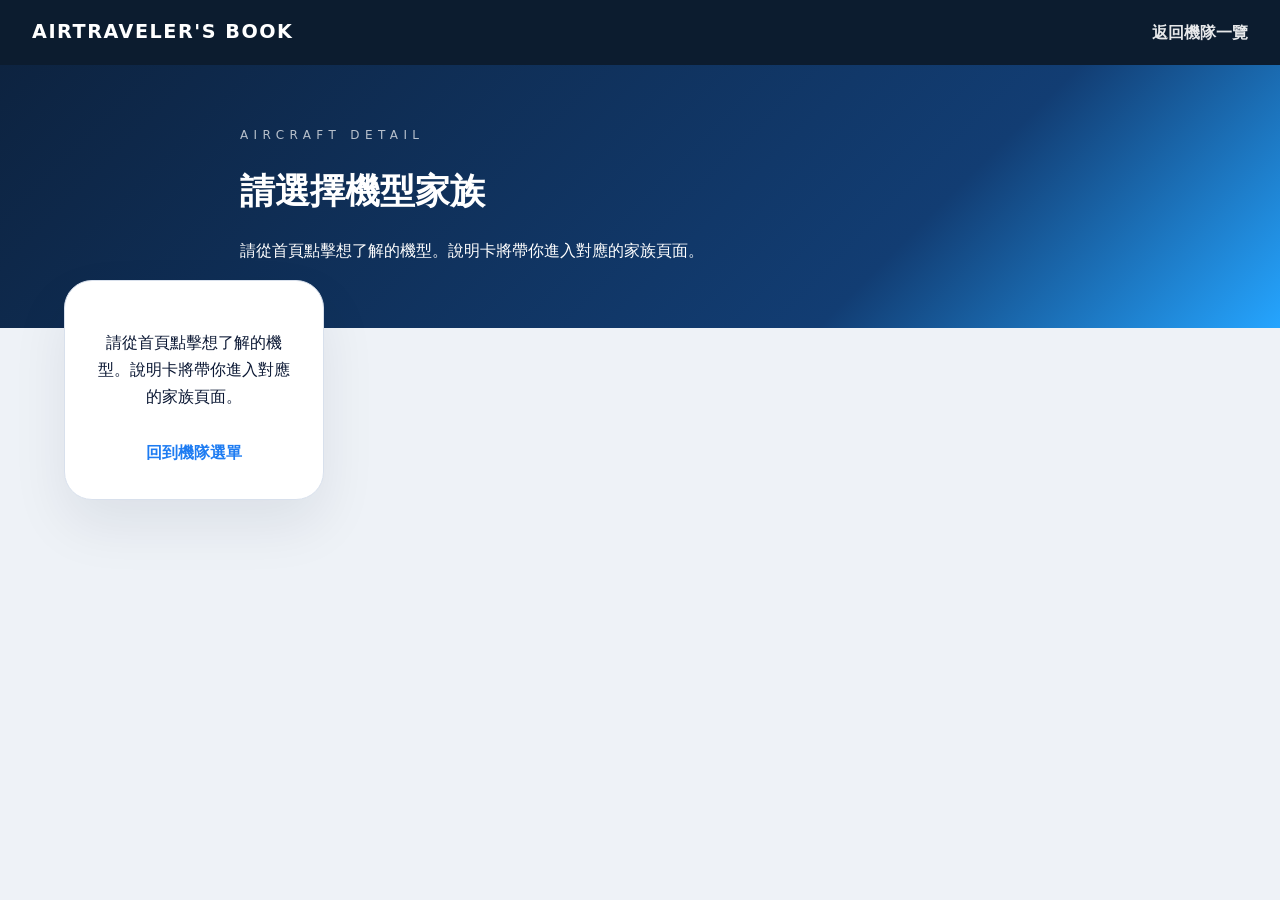
==== aircraft.html @ 7e1272ee "1212 aircraft.html add" ====
<!DOCTYPE html>
<html lang="zh-Hant">
  <head>
    <meta charset="UTF-8" />
    <meta name="viewport" content="width=device-width, initial-scale=1.0" />
    <title>機型詳細資訊 | AirTraveler's Book</title>
    <link rel="stylesheet" href="style.css" />
  </head>
  <body class="detail-page">
    <nav class="site-nav">
      <div class="brand">AirTraveler's Book</div>
      <div class="nav-links">
        <a href="index.html">返回機隊一覽</a>
      </div>
    </nav>
    <header class="hero hero-compact detail-hero">
      <div class="hero-content">
        <p class="eyebrow">Aircraft Detail</p>
        <h1 id="aircraftName">載入中...</h1>
        <p id="aircraftSubtitle">請稍候，正為你載入機型故事。</p>
      </div>
    </header>
    <main class="aircraft-detail-layout">
      <aside class="aircraft-side-panel detail-sidebar">
        <section class="sidebar-block" id="aircraftSpotlight">
          <div class="section-title">
            <p class="eyebrow eyebrow-muted">Highlights</p>
            <h2>機型亮點</h2>
          </div>
          <ul id="spotlightList" class="spotlight-list"></ul>
        </section>
        <section class="sidebar-block" id="aircraftAirlines">
          <div class="section-title">
            <p class="eyebrow eyebrow-muted">Operators</p>
            <h2>常見航空與航線</h2>
          </div>
          <p id="aircraftRoutes" class="aircraft-summary"></p>
          <ul id="airlineList" class="airline-chip-list"></ul>
        </section>
      </aside>
      <article class="aircraft-card aircraft-overview" id="aircraftOverview">
        <div class="overview-header">
          <p class="aircraft-meta" id="aircraftMeta"></p>
          <span class="badge" id="aircraftBadge">Signature Type</span>
        </div>
        <p class="aircraft-summary" id="aircraftDescription"></p>
        <div class="spec-grid" id="aircraftStats"></div>
        <div class="seat-callout" id="aircraftComfort"></div>
        <section class="variant-section">
          <div class="section-title">
            <p class="eyebrow eyebrow-muted">Variants</p>
            <h2>家族型號</h2>
          </div>
          <div id="variantGrid" class="variant-grid"></div>
        </section>
      </article>
    </main>
    <script src="aircraft.js"></script>
  </body>
</html>
---- style.css ----
:root {
  color-scheme: light;
  font-family: "Noto Sans TC", "PingFang TC", system-ui, -apple-system, BlinkMacSystemFont, "Segoe UI",
    sans-serif;
  --bg: #eef2f7;
  --nav: #0c1c2f;
  --card: #ffffff;
  --ink: #0a1733;
  --muted: #5a6b80;
  --accent: #1e7cf2;
  --accent-soft: #e6f0ff;
  --border: #d8e0ec;
}

*,
*::before,
*::after {
  box-sizing: border-box;
}

body {
  margin: 0;
  background: var(--bg);
  color: var(--ink);
  line-height: 1.7;
  font-family: "Noto Sans TC", "PingFang TC", system-ui, -apple-system, BlinkMacSystemFont, "Segoe UI",
    sans-serif;
}

.sr-only {
  position: absolute;
  width: 1px;
  height: 1px;
  padding: 0;
  margin: -1px;
  overflow: hidden;
  clip: rect(0, 0, 0, 0);
  white-space: nowrap;
  border: 0;
}

a {
  color: var(--accent);
  text-decoration: none;
}

a:hover {
  text-decoration: underline;
}

.site-nav {
  background: var(--nav);
  color: white;
  display: flex;
  justify-content: space-between;
  align-items: center;
  padding: 1rem 2rem;
}

.brand {
  font-size: 1.2rem;
  font-weight: 700;
  letter-spacing: 0.08em;
  text-transform: uppercase;
}

.nav-links {
  display: flex;
  gap: 1.5rem;
}

.nav-links a {
  color: rgba(255, 255, 255, 0.9);
  font-weight: 600;
}

.nav-links a[aria-current="page"] {
  color: white;
}

.hero {
  background: linear-gradient(135deg, #0d2340, #123d73 60%, #1e7cf2);
  color: white;
  padding: 4rem 2rem;
}

.hero-compact {
  padding: 3rem 2rem;
}

.detail-hero {
  background: linear-gradient(135deg, #0d2340, #123d73 70%, #25a5ff);
}

.hero-content {
  max-width: 800px;
  margin: 0 auto;
}

.eyebrow {
  text-transform: uppercase;
  letter-spacing: 0.45em;
  font-size: 0.75rem;
  color: rgba(255, 255, 255, 0.7);
  margin-bottom: 1rem;
}

.hero h1 {
  margin: 0 0 1rem;
  font-size: clamp(1.4rem, 3.5vw, 2.2rem);
}

.search-panel {
  margin-top: 1.5rem;
  display: flex;
  flex-direction: column;
  gap: 1rem;
  padding: 1.2rem;
  background: rgba(255, 255, 255, 0.08);
  border-radius: 24px;
  border: 1px solid rgba(255, 255, 255, 0.15);
  box-shadow: inset 0 0 0 1px rgba(255, 255, 255, 0.08);
}

.filter-row {
  display: grid;
  grid-template-columns: repeat(auto-fit, minmax(180px, 1fr));
  gap: 0.8rem;
}

.filter-row-inline {
  grid-template-columns: minmax(200px, 1.2fr) repeat(2, minmax(160px, 1fr)) auto;
  align-items: end;
}

.filter-field {
  display: flex;
  flex-direction: column;
  gap: 0.3rem;
}

.filter-field label {
  font-size: 0.85rem;
  letter-spacing: 0.08em;
  text-transform: uppercase;
  color: rgba(255, 255, 255, 0.75);
}

.search-panel input,
.search-panel select {
  width: 100%;
  border-radius: 16px;
  border: none;
  padding: 0.85rem 1rem;
  font-size: 1rem;
}

.search-panel input {
  background: rgba(255, 255, 255, 0.95);
}

.search-panel select {
  background: rgba(255, 255, 255, 0.95);
}

.search-panel select:disabled {
  opacity: 0.6;
  cursor: not-allowed;
}

.filter-actions {
  display: flex;
  align-items: flex-end;
}

.search-panel button {
  width: 100%;
  border: none;
  background: var(--accent);
  color: white;
  border-radius: 16px;
  padding: 0.9rem 1.6rem;
  font-weight: 600;
  cursor: pointer;
  box-shadow: 0 10px 20px rgba(6, 32, 81, 0.25);
}

main {
  max-width: 1200px;
  margin: -3rem auto 4rem;
  padding: 0 1.5rem;
}

.detail-page main {
  max-width: 1200px;
  margin-top: -3rem;
}

.airline-grid {
  display: grid;
  grid-template-columns: repeat(auto-fit, minmax(260px, 1fr));
  gap: 1.2rem;
}

.airline-card {
  background: var(--card);
  border-radius: 24px;
  border: 1px solid var(--border);
  padding: 1.8rem;
  box-shadow: 0 25px 40px rgba(10, 23, 51, 0.08);
  display: flex;
  flex-direction: column;
  gap: 1rem;
}

.airline-card header {
  display: flex;
  justify-content: space-between;
  align-items: flex-start;
  gap: 0.8rem;
}

.airline-code {
  font-size: 0.85rem;
  letter-spacing: 0.3em;
  color: var(--muted);
  margin: 0 0 0.2rem;
}

.airline-card h2 {
  margin: 0;
  font-size: 1.4rem;
}

.tag {
  display: inline-flex;
  align-items: center;
  padding: 0.2rem 0.9rem;
  border-radius: 999px;
  background: var(--accent-soft);
  color: var(--accent);
  font-size: 0.85rem;
  font-weight: 600;
}

.airline-summary {
  margin: 0;
  color: var(--muted);
}

.airline-list {
  list-style: none;
  padding: 0;
  margin: 0;
  display: flex;
  flex-direction: column;
  gap: 0.6rem;
}

.airline-list li {
  display: flex;
  flex-direction: column;
  gap: 0.2rem;
  padding-bottom: 0.6rem;
  border-bottom: 1px dashed var(--border);
}

.airline-list li:last-child {
  border-bottom: none;
}

.airline-list strong {
  font-size: 0.95rem;
}

.airline-list span {
  color: var(--muted);
  font-size: 0.85rem;
}

.airline-link {
  margin-top: auto;
  font-weight: 600;
}

.fleet-section {
  margin-top: 3rem;
}

.fleet-header {
  text-align: center;
  margin-bottom: 2rem;
  max-width: 760px;
  margin-left: auto;
  margin-right: auto;
}

.fleet-header .eyebrow {
  color: var(--nav);
  display: inline-block;
  margin-top: 1.5rem;
}

.fleet-header h2 {
  margin-top: 0.2rem;
}

.fleet-spacer {
  height: 0.75rem;
}

.detail-layout {
  display: grid;
  grid-template-columns: minmax(240px, 260px) 1fr;
  gap: 1.5rem;
  margin-top: 2rem;
}

.detail-sidebar {
  position: sticky;
  top: 2rem;
  align-self: start;
  background: var(--card);
  border-radius: 22px;
  padding: 1.8rem;
  border: 1px solid var(--border);
  box-shadow: 0 18px 35px rgba(10, 23, 51, 0.08);
}

.detail-sidebar h2 {
  margin: 0 0 1rem;
  font-size: 1.1rem;
}

.detail-sidebar ul {
  list-style: none;
  margin: 0 0 1rem;
  padding: 0;
  display: flex;
  flex-direction: column;
  gap: 0.6rem;
}

.detail-sidebar a {
  color: var(--ink);
  font-weight: 600;
}

.detail-sidebar a:hover {
  color: var(--accent);
}

.sidebar-note {
  font-size: 0.85rem;
  color: var(--muted);
  border-top: 1px solid var(--border);
  padding-top: 0.8rem;
}

.detail-content {
  display: flex;
  flex-direction: column;
  gap: 1.5rem;
}

.aircraft-card {
  background: var(--card);
  border-radius: 28px;
  padding: 2rem;
  border: 1px solid var(--border);
  box-shadow: 0 25px 55px rgba(10, 23, 51, 0.08);
  backdrop-filter: blur(8px);
}

.aircraft-card header {
  display: flex;
  justify-content: space-between;
  gap: 1rem;
  align-items: flex-start;
  border-bottom: 1px solid var(--border);
  padding-bottom: 1rem;
  margin-bottom: 1rem;
}

.aircraft-code {
  margin: 0;
  text-transform: uppercase;
  letter-spacing: 0.4em;
  font-size: 0.8rem;
  color: var(--muted);
}

.aircraft-card h2 {
  margin: 0.2rem 0;
  font-size: 1.8rem;
}

.family {
  margin: 0;
  color: var(--muted);
}

.aircraft-summary {
  margin: 0 0 1.3rem;
  color: var(--muted);
}

.spec-grid {
  display: grid;
  grid-template-columns: repeat(auto-fit, minmax(180px, 1fr));
  gap: 1rem;
}

.spec-block {
  border-radius: 16px;
  border: 1px dashed var(--border);
  padding: 1rem;
}

.spec-block strong {
  display: block;
  font-size: 0.85rem;
  color: var(--muted);
  letter-spacing: 0.1em;
}

.spec-block span {
  font-size: 1.2rem;
}

.seat-callout {
  margin-top: 1.2rem;
  background: var(--accent-soft);
  border-radius: 12px;
  padding: 0.9rem 1rem;
  border: 1px solid var(--accent);
  color: var(--ink);
}

.airline-article .aircraft-summary {
  margin-bottom: 1.5rem;
}

.model-grid {
  display: grid;
  grid-template-columns: repeat(auto-fit, minmax(220px, 1fr));
  gap: 1rem;
}

.model-card {
  border-radius: 18px;
  border: 1px solid var(--border);
  padding: 1.2rem;
  background: #f9fbff;
  box-shadow: inset 0 0 0 1px rgba(30, 124, 242, 0.05);
}

.model-card-link {
  display: block;
  color: inherit;
  text-decoration: none;
  transition: transform 0.2s ease, box-shadow 0.2s ease;
}

.model-card-link:hover {
  transform: translateY(-2px);
  box-shadow:
    inset 0 0 0 1px rgba(30, 124, 242, 0.05),
    0 18px 30px rgba(30, 124, 242, 0.15);
}

.model-card h3 {
  margin: 0;
}

.model-role {
  margin: 0.2rem 0 0.8rem;
  color: var(--muted);
  font-size: 0.9rem;
}

.model-specs {
  list-style: none;
  padding: 0;
  margin: 0;
  display: flex;
  flex-direction: column;
  gap: 0.5rem;
  font-size: 0.9rem;
}

.model-specs strong {
  font-weight: 600;
}

@media (max-width: 900px) {
  .detail-layout {
    grid-template-columns: 1fr;
  }

  .detail-sidebar {
    position: static;
  }
}

@media (max-width: 640px) {
  .site-nav {
    flex-direction: column;
    gap: 0.8rem;
  }

  .hero {
    padding: 3rem 1.5rem;
  }

  .search-panel {
    padding: 1rem;
  }

  .filter-row {
    grid-template-columns: 1fr;
  }

  .filter-actions {
    align-items: stretch;
  }

  main {
    margin-top: -2rem;
  }

  .airline-card header,
  .aircraft-card header {
    flex-direction: column;
    align-items: flex-start;
  }
}

.aircraft-detail-layout {
  display: grid;
  grid-template-columns: minmax(240px, 260px) 1fr;
  gap: 1.2rem;
  margin: 2rem auto 4rem;
  align-items: start;
}

.aircraft-overview {
  background: radial-gradient(circle at top right, rgba(37, 165, 255, 0.25), transparent 55%), var(--card);
  border: 1px solid rgba(255, 255, 255, 0.5);
  box-shadow: 0 35px 65px rgba(10, 23, 51, 0.12);
}

.overview-header {
  display: flex;
  justify-content: space-between;
  align-items: center;
  gap: 1rem;
  margin-bottom: 1.2rem;
}

.badge {
  padding: 0.35rem 1rem;
  border-radius: 999px;
  background: linear-gradient(120deg, #25a5ff, #1e7cf2);
  color: white;
  font-size: 0.85rem;
  font-weight: 600;
  letter-spacing: 0.08em;
  text-transform: uppercase;
}

.aircraft-side-panel {
  display: flex;
  flex-direction: column;
  gap: 1.2rem;
  padding: 1.2rem 0 0;
}

.aircraft-side-panel.detail-sidebar {
  padding: 1.8rem;
  gap: 1.5rem;
}

.sidebar-block {
  padding-bottom: 1.2rem;
  border-bottom: 1px solid var(--border);
}

.sidebar-block:last-of-type {
  border-bottom: none;
  padding-bottom: 0;
}

.section-title {
  margin-bottom: 0.6rem;
}

.eyebrow-muted {
  color: var(--muted);
  letter-spacing: 0.4em;
}

.aircraft-meta {
  margin: 0;
  text-transform: uppercase;
  letter-spacing: 0.25em;
  font-size: 0.75rem;
  color: var(--muted);
}

.variant-section {
  margin-top: 2rem;
}

.variant-grid {
  display: grid;
  grid-template-columns: repeat(auto-fit, minmax(220px, 1fr));
  gap: 1rem;
}

.variant-card {
  border-radius: 20px;
  border: 1px solid var(--border);
  padding: 1.2rem 1.3rem;
  background: #f4f7ff;
  box-shadow:
    inset 0 0 0 1px rgba(30, 124, 242, 0.08),
    0 15px 30px rgba(10, 23, 51, 0.08);
}

.variant-card-header {
  display: flex;
  align-items: center;
  justify-content: space-between;
  gap: 0.8rem;
  margin-bottom: 0.6rem;
}

.variant-card-header h3 {
  margin: 0;
  font-size: 1.15rem;
}

.variant-badge {
  padding: 0.2rem 0.8rem;
  border-radius: 999px;
  background: rgba(30, 124, 242, 0.15);
  color: var(--ink);
  font-size: 0.8rem;
  font-weight: 600;
  text-transform: uppercase;
  letter-spacing: 0.1em;
}

.variant-summary {
  margin: 0 0 0.8rem;
  color: var(--muted);
  font-size: 0.95rem;
}

.variant-specs {
  list-style: none;
  margin: 0 0 0.8rem;
  padding: 0;
  display: flex;
  flex-direction: column;
  gap: 0.4rem;
}

.variant-specs strong {
  display: block;
  font-size: 0.75rem;
  color: var(--muted);
  letter-spacing: 0.1em;
  text-transform: uppercase;
}

.variant-specs span {
  font-size: 1rem;
}

.variant-comfort {
  margin: 0;
  font-size: 0.9rem;
  color: var(--ink);
  background: white;
  border-radius: 12px;
  padding: 0.7rem 0.9rem;
  border: 1px solid rgba(30, 124, 242, 0.15);
}

.spotlight-list,
.airline-chip-list {
  list-style: none;
  margin: 1rem 0 0;
  padding: 0;
}

.spotlight-list li {
  padding-left: 1rem;
  position: relative;
  margin-bottom: 0.6rem;
  color: var(--muted);
}

.spotlight-list li::before {
  content: "✦";
  position: absolute;
  left: 0;
  color: var(--accent);
  font-size: 0.75rem;
  top: 0.1rem;
}

.airline-chip-list {
  display: flex;
  flex-wrap: wrap;
  gap: 0.5rem;
}

.airline-chip {
  padding: 0.35rem 0.8rem;
  border-radius: 999px;
  background: var(--accent-soft);
  color: var(--ink);
  border: 1px solid var(--border);
  font-size: 0.9rem;
}

.empty-state {
  text-align: center;
}

.empty-state a {
  display: inline-block;
  margin-top: 0.8rem;
  font-weight: 600;
}

@media (max-width: 960px) {
  .aircraft-detail-layout {
    grid-template-columns: 1fr;
  }

  .aircraft-side-panel.detail-sidebar {
    padding: 1.5rem;
  }
}

@media (max-width: 640px) {
  .overview-header {
    flex-direction: column;
    align-items: flex-start;
  }
}
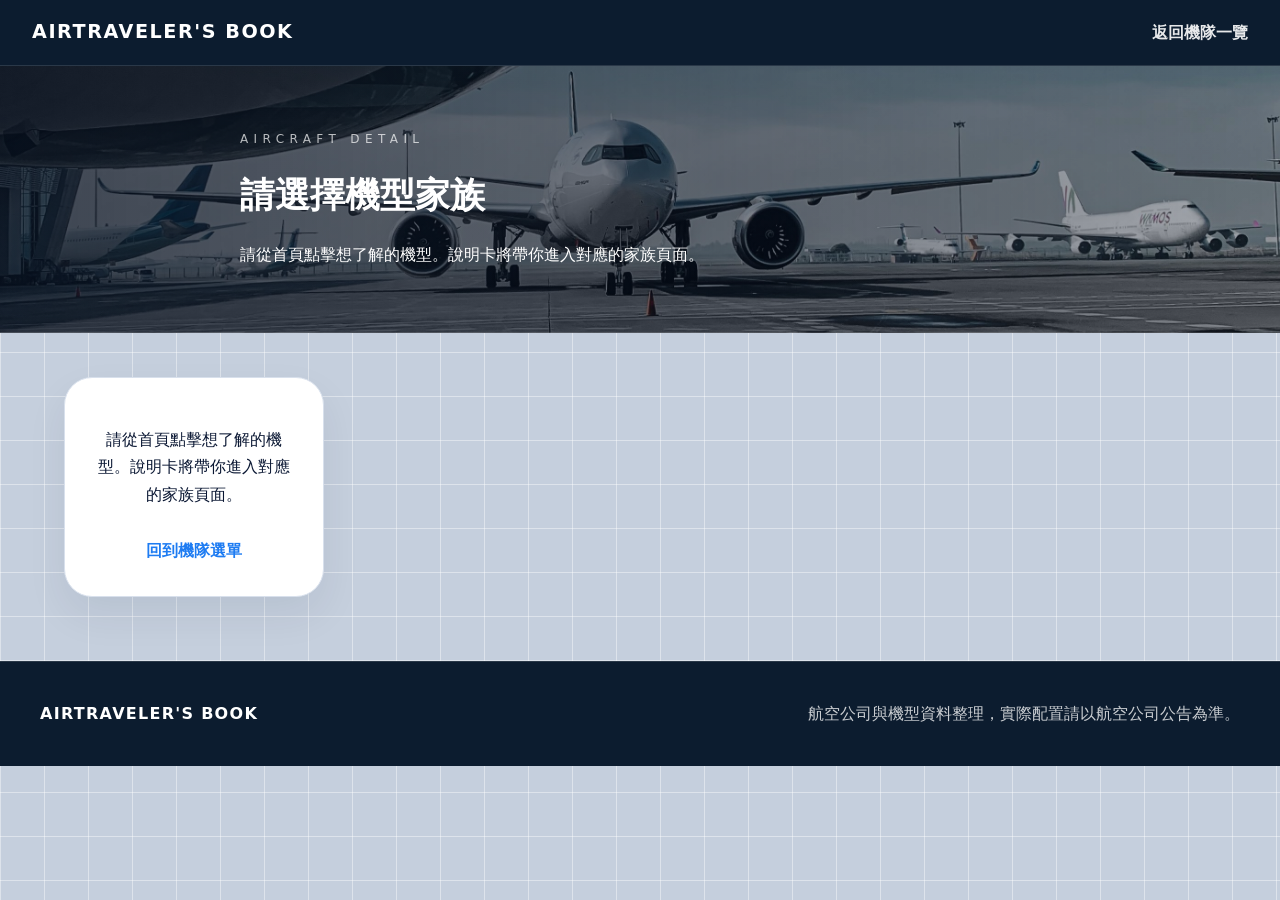
==== commit bdfcb6d8: "update backgrounf 0514" ====
--- a/aircraft.html
+++ b/aircraft.html
@@ -4,7 +4,10 @@
     <meta charset="UTF-8" />
     <meta name="viewport" content="width=device-width, initial-scale=1.0" />
     <title>機型詳細資訊 | AirTraveler's Book</title>
-    <link rel="stylesheet" href="style.css" />
+    <link rel="icon" type="image/png" sizes="512x512" href="img/airplane.png?v=2" />
+    <link rel="shortcut icon" type="image/png" href="img/airplane.png?v=2" />
+    <link rel="apple-touch-icon" href="img/airplane.png?v=2" />
+    <link rel="stylesheet" href="assets/css/style.css" />
   </head>
   <body class="detail-page">
     <nav class="site-nav">
@@ -55,6 +58,12 @@
         </section>
       </article>
     </main>
-    <script src="aircraft.js"></script>
+    <footer class="site-footer">
+      <div class="footer-inner">
+        <p class="footer-brand">AirTraveler's Book</p>
+        <p>航空公司與機型資料整理，實際配置請以航空公司公告為準。</p>
+      </div>
+    </footer>
+    <script src="assets/js/aircraft.js"></script>
   </body>
 </html>
--- a/assets/css/style.css
+++ b/assets/css/style.css
@@ -0,0 +1,802 @@
+:root {
+  color-scheme: light;
+  font-family: "Noto Sans TC", "PingFang TC", system-ui, -apple-system, BlinkMacSystemFont, "Segoe UI",
+    sans-serif;
+  --bg: #c5cfdd;
+  --nav: #0c1c2f;
+  --card: #ffffff;
+  --ink: #0a1733;
+  --muted: #5a6b80;
+  --accent: #1e7cf2;
+  --accent-soft: #e6f0ff;
+  --border: #d8e0ec;
+  --bg-line: rgba(255, 255, 255, 0.42);
+}
+
+*,
+*::before,
+*::after {
+  box-sizing: border-box;
+}
+
+body {
+  margin: 0;
+  background:
+    linear-gradient(var(--bg-line) 1px, transparent 1px),
+    linear-gradient(90deg, var(--bg-line) 1px, transparent 1px),
+    var(--bg);
+  background-size: 44px 44px, 44px 44px, auto;
+  color: var(--ink);
+  line-height: 1.7;
+  font-family: "Noto Sans TC", "PingFang TC", system-ui, -apple-system, BlinkMacSystemFont, "Segoe UI",
+    sans-serif;
+}
+
+.sr-only {
+  position: absolute;
+  width: 1px;
+  height: 1px;
+  padding: 0;
+  margin: -1px;
+  overflow: hidden;
+  clip: rect(0, 0, 0, 0);
+  white-space: nowrap;
+  border: 0;
+}
+
+a {
+  color: var(--accent);
+  text-decoration: none;
+}
+
+a:hover {
+  text-decoration: underline;
+}
+
+.site-nav {
+  background: var(--nav);
+  color: white;
+  display: flex;
+  justify-content: space-between;
+  align-items: center;
+  padding: 1rem 2rem;
+  border-bottom: 1px solid rgba(255, 255, 255, 0.12);
+}
+
+.brand {
+  font-size: 1.2rem;
+  font-weight: 700;
+  letter-spacing: 0.08em;
+  text-transform: uppercase;
+}
+
+.nav-links {
+  display: flex;
+  gap: 1.5rem;
+}
+
+.nav-links a {
+  color: rgba(255, 255, 255, 0.9);
+  font-weight: 600;
+}
+
+.nav-links a[aria-current="page"] {
+  color: white;
+}
+
+.hero {
+  background: linear-gradient(135deg, #0d2340, #123d73 60%, #1e7cf2);
+  color: white;
+  padding: 3.2rem 2rem 3rem;
+  border-bottom: 1px solid rgba(255, 255, 255, 0.14);
+}
+
+.home-page .hero {
+  background:
+    linear-gradient(90deg, rgba(7, 17, 33, 0.78), rgba(7, 17, 33, 0.36)),
+    url("../../img/pexels-ekky-wicaksono-1370255-3760564.jpg") center / cover no-repeat;
+}
+
+.hero-compact {
+  padding: 3rem 2rem;
+}
+
+.detail-hero {
+  background:
+    linear-gradient(90deg, rgba(7, 17, 33, 0.78), rgba(7, 17, 33, 0.36)),
+    url("../../img/pexels-ekky-wicaksono-1370255-3760564.jpg") center / cover no-repeat;
+  padding: 3.2rem 2rem 3rem;
+}
+
+.hero-content {
+  max-width: 800px;
+  margin: 0 auto;
+}
+
+.eyebrow {
+  text-transform: uppercase;
+  letter-spacing: 0.45em;
+  font-size: 0.75rem;
+  color: rgba(255, 255, 255, 0.7);
+  margin-bottom: 1rem;
+}
+
+.hero h1 {
+  margin: 0 0 1rem;
+  font-size: clamp(1.4rem, 3.5vw, 2.2rem);
+}
+
+.search-panel {
+  margin-top: 1.5rem;
+  display: flex;
+  flex-direction: column;
+  gap: 1rem;
+  padding: 1.2rem;
+  background: rgba(255, 255, 255, 0.08);
+  border-radius: 24px;
+  border: 1px solid rgba(255, 255, 255, 0.15);
+  box-shadow: inset 0 0 0 1px rgba(255, 255, 255, 0.08);
+}
+
+.filter-row {
+  display: grid;
+  grid-template-columns: repeat(auto-fit, minmax(180px, 1fr));
+  gap: 0.8rem;
+}
+
+.filter-field {
+  display: flex;
+  flex-direction: column;
+  gap: 0.3rem;
+}
+
+.filter-field label {
+  font-size: 0.85rem;
+  letter-spacing: 0.08em;
+  text-transform: uppercase;
+  color: rgba(255, 255, 255, 0.75);
+}
+
+.search-panel input,
+.search-panel select {
+  width: 100%;
+  border-radius: 16px;
+  border: none;
+  padding: 0.85rem 1rem;
+  font-size: 1rem;
+}
+
+.search-panel input {
+  background: rgba(255, 255, 255, 0.95);
+}
+
+.search-panel select {
+  background: rgba(255, 255, 255, 0.95);
+  appearance: none;
+  background-image: url("data:image/svg+xml,%3csvg width='14' height='8' viewBox='0 0 14 8' xmlns='http://www.w3.org/2000/svg'%3e%3cpath d='M1 1l6 5 6-5' stroke='%231e7cf2' stroke-width='1.5' fill='none' stroke-linecap='round' stroke-linejoin='round'/%3e%3c/svg%3e");
+  background-repeat: no-repeat;
+  background-position: calc(100% - 1rem) center;
+  padding-right: 2.5rem;
+}
+
+.search-panel select:disabled {
+  opacity: 0.6;
+  cursor: not-allowed;
+}
+
+main {
+  max-width: 1200px;
+  margin: -3rem auto 4rem;
+  padding: 0 1.5rem;
+}
+
+.detail-page main {
+  max-width: 1200px;
+  margin-top: -3rem;
+}
+
+.airline-grid {
+  display: grid;
+  grid-template-columns: repeat(auto-fit, minmax(260px, 1fr));
+  gap: 1.2rem;
+}
+
+.airline-card {
+  background: var(--card);
+  border-radius: 24px;
+  border: 1px solid var(--border);
+  padding: 1.8rem;
+  box-shadow: 0 18px 35px rgba(10, 23, 51, 0.06);
+  display: flex;
+  flex-direction: column;
+  gap: 1rem;
+}
+
+.airline-article {
+  scroll-margin-top: 6rem;
+}
+
+.airline-card header {
+  display: flex;
+  justify-content: space-between;
+  align-items: flex-start;
+  gap: 0.8rem;
+}
+
+.airline-code {
+  font-size: 0.85rem;
+  letter-spacing: 0.3em;
+  color: var(--muted);
+  margin: 0 0 0.2rem;
+}
+
+.airline-card h2 {
+  margin: 0;
+  font-size: 1.4rem;
+}
+
+.tag {
+  display: inline-flex;
+  align-items: center;
+  padding: 0.2rem 0.9rem;
+  border-radius: 999px;
+  background: var(--accent-soft);
+  color: var(--accent);
+  font-size: 0.85rem;
+  font-weight: 600;
+}
+
+.airline-summary {
+  margin: 0;
+  color: var(--muted);
+}
+
+.airline-list {
+  list-style: none;
+  padding: 0;
+  margin: 0;
+  display: flex;
+  flex-direction: column;
+  gap: 0.6rem;
+}
+
+.airline-list li {
+  display: flex;
+  flex-direction: column;
+  gap: 0.2rem;
+  padding-bottom: 0.6rem;
+  border-bottom: 1px dashed var(--border);
+}
+
+.airline-list li:last-child {
+  border-bottom: none;
+}
+
+.airline-list strong {
+  font-size: 0.95rem;
+}
+
+.airline-list span {
+  color: var(--muted);
+  font-size: 0.85rem;
+}
+
+.airline-link {
+  margin-top: auto;
+  font-weight: 600;
+}
+
+.fleet-section {
+  margin-top: 3rem;
+}
+
+.fleet-header {
+  text-align: center;
+  margin-bottom: 2rem;
+  max-width: 760px;
+  margin-left: auto;
+  margin-right: auto;
+}
+
+.fleet-header .eyebrow {
+  color: var(--nav);
+  display: inline-block;
+  margin-top: 1.5rem;
+}
+
+.fleet-header h2 {
+  margin-top: 0.2rem;
+}
+
+.fleet-spacer {
+  height: 0.75rem;
+}
+
+.detail-layout {
+  display: grid;
+  grid-template-columns: minmax(240px, 260px) 1fr;
+  gap: 1.5rem;
+  margin-top: 2rem;
+}
+
+.detail-sidebar {
+  position: sticky;
+  top: 2rem;
+  align-self: start;
+  background: var(--card);
+  border-radius: 22px;
+  padding: 1.8rem;
+  border: 1px solid var(--border);
+  box-shadow: 0 14px 30px rgba(10, 23, 51, 0.06);
+}
+
+.detail-sidebar h2 {
+  margin: 0 0 1rem;
+  font-size: 1.1rem;
+}
+
+.detail-sidebar ul {
+  list-style: none;
+  margin: 0 0 1rem;
+  padding: 0;
+  display: flex;
+  flex-direction: column;
+  gap: 0.6rem;
+}
+
+.detail-sidebar a {
+  color: var(--ink);
+  font-weight: 600;
+}
+
+.detail-sidebar a:hover {
+  color: var(--accent);
+}
+
+.sidebar-note {
+  font-size: 0.85rem;
+  color: var(--muted);
+  border-top: 1px solid var(--border);
+  padding-top: 0.8rem;
+}
+
+.detail-content {
+  display: flex;
+  flex-direction: column;
+  gap: 1.5rem;
+}
+
+.site-footer {
+  background: var(--nav);
+  color: rgba(255, 255, 255, 0.78);
+  padding: 2.4rem 2rem;
+  border-top: 1px solid rgba(255, 255, 255, 0.12);
+}
+
+.footer-inner {
+  max-width: 1200px;
+  margin: 0 auto;
+  display: flex;
+  justify-content: space-between;
+  align-items: center;
+  gap: 1rem;
+}
+
+.footer-inner p {
+  margin: 0;
+}
+
+.footer-brand {
+  color: white;
+  font-weight: 700;
+  letter-spacing: 0.08em;
+  text-transform: uppercase;
+}
+
+.aircraft-card {
+  background: var(--card);
+  border-radius: 28px;
+  padding: 2rem;
+  border: 1px solid var(--border);
+  box-shadow: 0 18px 40px rgba(10, 23, 51, 0.07);
+  backdrop-filter: blur(8px);
+}
+
+.aircraft-card header {
+  display: flex;
+  justify-content: space-between;
+  gap: 1rem;
+  align-items: flex-start;
+  border-bottom: 1px solid var(--border);
+  padding-bottom: 1rem;
+  margin-bottom: 1rem;
+}
+
+.aircraft-code {
+  margin: 0;
+  text-transform: uppercase;
+  letter-spacing: 0.4em;
+  font-size: 0.8rem;
+  color: var(--muted);
+}
+
+.aircraft-card h2 {
+  margin: 0.2rem 0;
+  font-size: 1.8rem;
+}
+
+.family {
+  margin: 0;
+  color: var(--muted);
+}
+
+.aircraft-summary {
+  margin: 0 0 1.3rem;
+  color: var(--muted);
+}
+
+.spec-grid {
+  display: grid;
+  grid-template-columns: repeat(auto-fit, minmax(180px, 1fr));
+  gap: 1rem;
+}
+
+.spec-block {
+  border-radius: 16px;
+  border: 1px dashed var(--border);
+  padding: 1rem;
+}
+
+.spec-block strong {
+  display: block;
+  font-size: 0.85rem;
+  color: var(--muted);
+  letter-spacing: 0.1em;
+}
+
+.spec-block span {
+  font-size: 1.2rem;
+}
+
+.seat-callout {
+  margin-top: 1.2rem;
+  background: var(--accent-soft);
+  border-radius: 12px;
+  padding: 0.9rem 1rem;
+  border: 1px solid var(--accent);
+  color: var(--ink);
+}
+
+.airline-article .aircraft-summary {
+  margin-bottom: 1.5rem;
+}
+
+.model-grid {
+  display: grid;
+  grid-template-columns: repeat(auto-fit, minmax(220px, 1fr));
+  gap: 1rem;
+}
+
+.model-card {
+  border-radius: 18px;
+  border: 1px solid var(--border);
+  padding: 1.2rem;
+  background: #f9fbff;
+  box-shadow: inset 0 0 0 1px rgba(30, 124, 242, 0.05);
+}
+
+.model-card-link {
+  display: block;
+  color: inherit;
+  text-decoration: none;
+  transition: transform 0.2s ease, box-shadow 0.2s ease;
+}
+
+.model-card-link:hover {
+  transform: translateY(-2px);
+  box-shadow:
+    inset 0 0 0 1px rgba(30, 124, 242, 0.05),
+    0 18px 30px rgba(30, 124, 242, 0.15);
+}
+
+.model-card h3 {
+  margin: 0;
+}
+
+.model-role {
+  margin: 0.2rem 0 0.8rem;
+  color: var(--muted);
+  font-size: 0.9rem;
+}
+
+.model-specs {
+  list-style: none;
+  padding: 0;
+  margin: 0;
+  display: flex;
+  flex-direction: column;
+  gap: 0.5rem;
+  font-size: 0.9rem;
+}
+
+.model-specs strong {
+  font-weight: 600;
+}
+
+@media (max-width: 900px) {
+  .detail-layout {
+    grid-template-columns: 1fr;
+  }
+
+  .detail-sidebar {
+    position: static;
+  }
+}
+
+@media (max-width: 640px) {
+  .site-nav {
+    flex-direction: column;
+    gap: 0.8rem;
+  }
+
+  .hero {
+    padding: 3rem 1.5rem;
+  }
+
+  .search-panel {
+    padding: 1rem;
+  }
+
+  .filter-row {
+    grid-template-columns: 1fr;
+  }
+
+  main {
+    margin-top: -2rem;
+  }
+
+  .footer-inner {
+    flex-direction: column;
+    align-items: flex-start;
+  }
+
+  .airline-card header,
+  .aircraft-card header {
+    flex-direction: column;
+    align-items: flex-start;
+  }
+}
+
+.aircraft-detail-layout {
+  display: grid;
+  grid-template-columns: minmax(240px, 260px) 1fr;
+  gap: 1.2rem;
+  margin: 2.75rem auto 4rem;
+  align-items: start;
+}
+
+.detail-page main.aircraft-detail-layout {
+  margin-top: 2.75rem;
+}
+
+.aircraft-overview {
+  background: radial-gradient(circle at top right, rgba(37, 165, 255, 0.25), transparent 55%), var(--card);
+  border: 1px solid rgba(255, 255, 255, 0.5);
+  box-shadow: 0 35px 65px rgba(10, 23, 51, 0.12);
+}
+
+.overview-header {
+  display: flex;
+  justify-content: space-between;
+  align-items: center;
+  gap: 1rem;
+  margin-bottom: 1.2rem;
+}
+
+.badge {
+  padding: 0.35rem 1rem;
+  border-radius: 999px;
+  background: linear-gradient(120deg, #25a5ff, #1e7cf2);
+  color: white;
+  font-size: 0.85rem;
+  font-weight: 600;
+  letter-spacing: 0.08em;
+  text-transform: uppercase;
+}
+
+.aircraft-side-panel {
+  display: flex;
+  flex-direction: column;
+  gap: 1.2rem;
+  padding: 1.2rem 0 0;
+}
+
+.aircraft-side-panel.detail-sidebar {
+  padding: 1.2rem;
+  gap: 0.3rem;
+}
+
+.sidebar-block {
+  padding-bottom: 0.3rem;
+}
+
+.sidebar-block:last-of-type {
+  padding-bottom: 0;
+}
+
+.section-title {
+  margin-bottom: 0.6rem;
+}
+
+.eyebrow-muted {
+  color: var(--muted);
+  letter-spacing: 0.4em;
+}
+
+.aircraft-meta {
+  margin: 0;
+  text-transform: uppercase;
+  letter-spacing: 0.25em;
+  font-size: 0.75rem;
+  color: var(--muted);
+}
+
+.variant-section {
+  margin-top: 2rem;
+}
+
+.variant-grid {
+  display: grid;
+  grid-template-columns: repeat(auto-fit, minmax(220px, 1fr));
+  gap: 1rem;
+}
+
+.variant-card {
+  border-radius: 20px;
+  border: 1px solid var(--border);
+  padding: 1.2rem 1.3rem;
+  background: #f4f7ff;
+  box-shadow:
+    inset 0 0 0 1px rgba(30, 124, 242, 0.08),
+    0 15px 30px rgba(10, 23, 51, 0.08);
+}
+
+.variant-card-header {
+  display: flex;
+  align-items: center;
+  justify-content: space-between;
+  gap: 0.8rem;
+  margin-bottom: 0.6rem;
+}
+
+.variant-card-header h3 {
+  margin: 0;
+  font-size: 1.15rem;
+}
+
+.variant-badge {
+  padding: 0.2rem 0.8rem;
+  border-radius: 999px;
+  background: rgba(30, 124, 242, 0.15);
+  color: var(--ink);
+  font-size: 0.8rem;
+  font-weight: 600;
+  text-transform: uppercase;
+  letter-spacing: 0.1em;
+}
+
+.variant-summary {
+  margin: 0 0 0.8rem;
+  color: var(--muted);
+  font-size: 0.95rem;
+}
+
+.variant-specs {
+  list-style: none;
+  margin: 0 0 0.8rem;
+  padding: 0;
+  display: flex;
+  flex-direction: column;
+  gap: 0.4rem;
+}
+
+.variant-specs strong {
+  display: block;
+  font-size: 0.75rem;
+  color: var(--muted);
+  letter-spacing: 0.1em;
+  text-transform: uppercase;
+}
+
+.variant-specs span {
+  font-size: 1rem;
+}
+
+.variant-comfort {
+  margin: 0;
+  font-size: 0.9rem;
+  color: var(--ink);
+  background: white;
+  border-radius: 12px;
+  padding: 0.7rem 0.9rem;
+  border: 1px solid rgba(30, 124, 242, 0.15);
+}
+
+.spotlight-list,
+.airline-chip-list {
+  list-style: none;
+  margin: 1rem 0 0;
+  padding: 0;
+}
+
+.spotlight-list li {
+  padding-left: 1rem;
+  position: relative;
+  margin-bottom: 0.4rem;
+  color: var(--muted);
+  line-height: 1.4;
+}
+
+.spotlight-list li::before {
+  content: "✦";
+  position: absolute;
+  left: 0;
+  color: var(--accent);
+  font-size: 0.75rem;
+  top: 0.1rem;
+}
+
+.airline-chip-list {
+  display: flex;
+  flex-direction: column;
+  gap: 0.6rem;
+}
+
+.airline-chip {
+  display: inline-flex;
+  align-items: center;
+  justify-content: flex-start;
+  width: 100%;
+  padding: 0.2rem 0;
+  color: var(--muted);
+  font-size: 0.9rem;
+  text-decoration: none;
+}
+
+.airline-chip:hover,
+.airline-chip:focus-visible {
+  color: var(--accent);
+}
+
+.detail-sidebar a.airline-chip,
+.detail-sidebar span.airline-chip {
+  color: #7a889e;
+  font-weight: 500;
+}
+
+.empty-state {
+  text-align: center;
+}
+
+.empty-state a {
+  display: inline-block;
+  margin-top: 0.8rem;
+  font-weight: 600;
+}
+
+@media (max-width: 960px) {
+  .aircraft-detail-layout {
+    grid-template-columns: 1fr;
+  }
+
+  .aircraft-side-panel.detail-sidebar {
+    padding: 1.5rem;
+  }
+}
+
+@media (max-width: 640px) {
+  .overview-header {
+    flex-direction: column;
+    align-items: flex-start;
+  }
+}
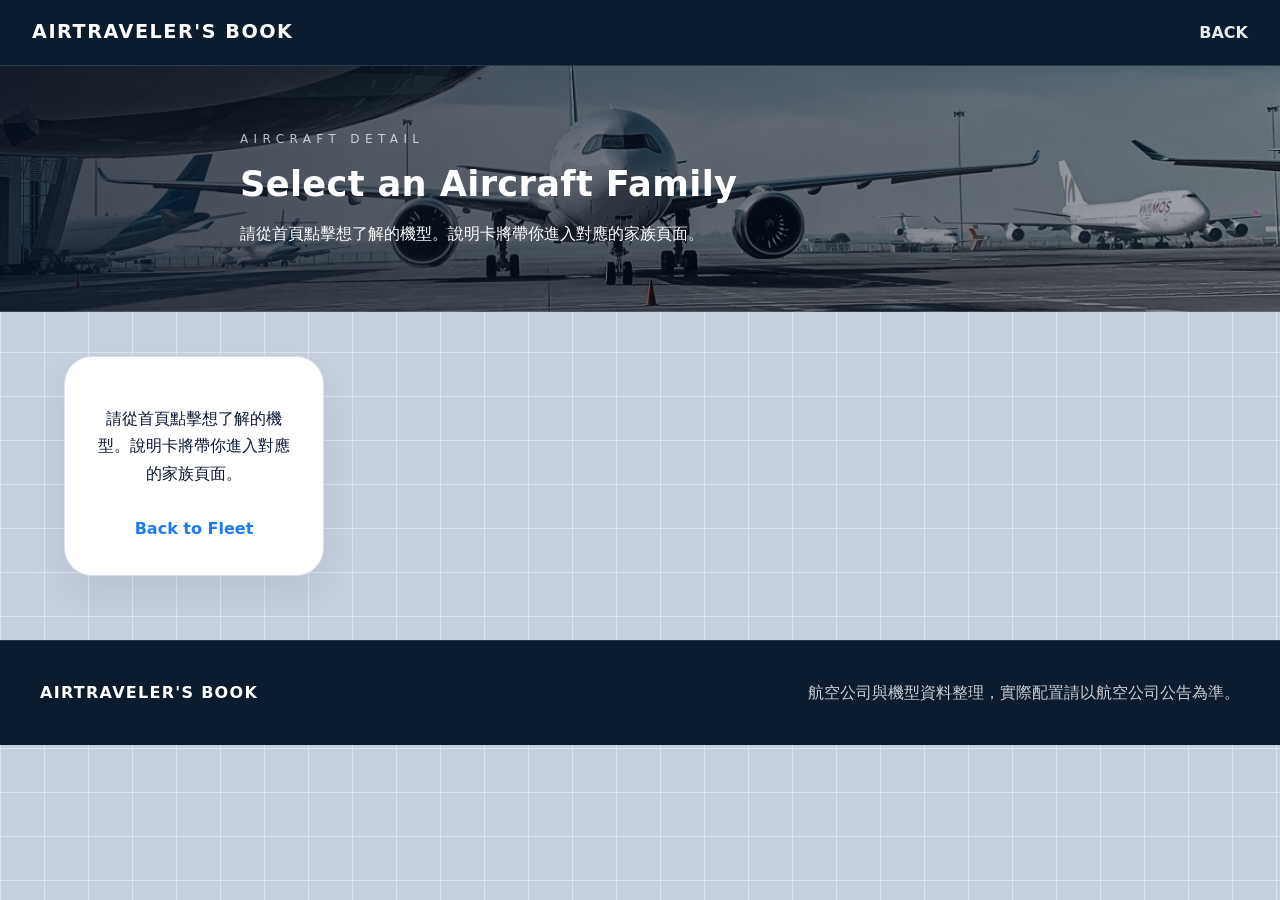
==== commit 40b31e64: "update design 0514" ====
--- a/aircraft.html
+++ b/aircraft.html
@@ -3,7 +3,7 @@
   <head>
     <meta charset="UTF-8" />
     <meta name="viewport" content="width=device-width, initial-scale=1.0" />
-    <title>機型詳細資訊 | AirTraveler's Book</title>
+    <title>Aircraft Details | AirTraveler's Book</title>
     <link rel="icon" type="image/png" sizes="512x512" href="img/airplane.png?v=2" />
     <link rel="shortcut icon" type="image/png" href="img/airplane.png?v=2" />
     <link rel="apple-touch-icon" href="img/airplane.png?v=2" />
@@ -13,13 +13,13 @@
     <nav class="site-nav">
       <div class="brand">AirTraveler's Book</div>
       <div class="nav-links">
-        <a href="index.html">返回機隊一覽</a>
+        <a href="index.html">BACK</a>
       </div>
     </nav>
     <header class="hero hero-compact detail-hero">
       <div class="hero-content">
         <p class="eyebrow">Aircraft Detail</p>
-        <h1 id="aircraftName">載入中...</h1>
+        <h1 id="aircraftName">Loading...</h1>
         <p id="aircraftSubtitle">請稍候，正為你載入機型故事。</p>
       </div>
     </header>
@@ -28,14 +28,14 @@
         <section class="sidebar-block" id="aircraftSpotlight">
           <div class="section-title">
             <p class="eyebrow eyebrow-muted">Highlights</p>
-            <h2>機型亮點</h2>
+            <h2>Highlights</h2>
           </div>
           <ul id="spotlightList" class="spotlight-list"></ul>
         </section>
         <section class="sidebar-block" id="aircraftAirlines">
           <div class="section-title">
             <p class="eyebrow eyebrow-muted">Operators</p>
-            <h2>常見航空與航線</h2>
+            <h2>Operators</h2>
           </div>
           <p id="aircraftRoutes" class="aircraft-summary"></p>
           <ul id="airlineList" class="airline-chip-list"></ul>
@@ -52,7 +52,7 @@
         <section class="variant-section">
           <div class="section-title">
             <p class="eyebrow eyebrow-muted">Variants</p>
-            <h2>家族型號</h2>
+            <h2>Variants</h2>
           </div>
           <div id="variantGrid" class="variant-grid"></div>
         </section>
--- a/assets/css/style.css
+++ b/assets/css/style.css
@@ -123,7 +123,12 @@
 
 .hero h1 {
   margin: 0 0 1rem;
-  font-size: clamp(1.4rem, 3.5vw, 2.2rem);
+  font-size: clamp(1.45rem, 3.2vw, 2.2rem);
+  font-family: "Noto Sans TC", "PingFang TC", system-ui, -apple-system, BlinkMacSystemFont, "Segoe UI",
+    sans-serif;
+  font-weight: 700;
+  letter-spacing: 0.01em;
+  line-height: 1.1;
 }
 
 .search-panel {
